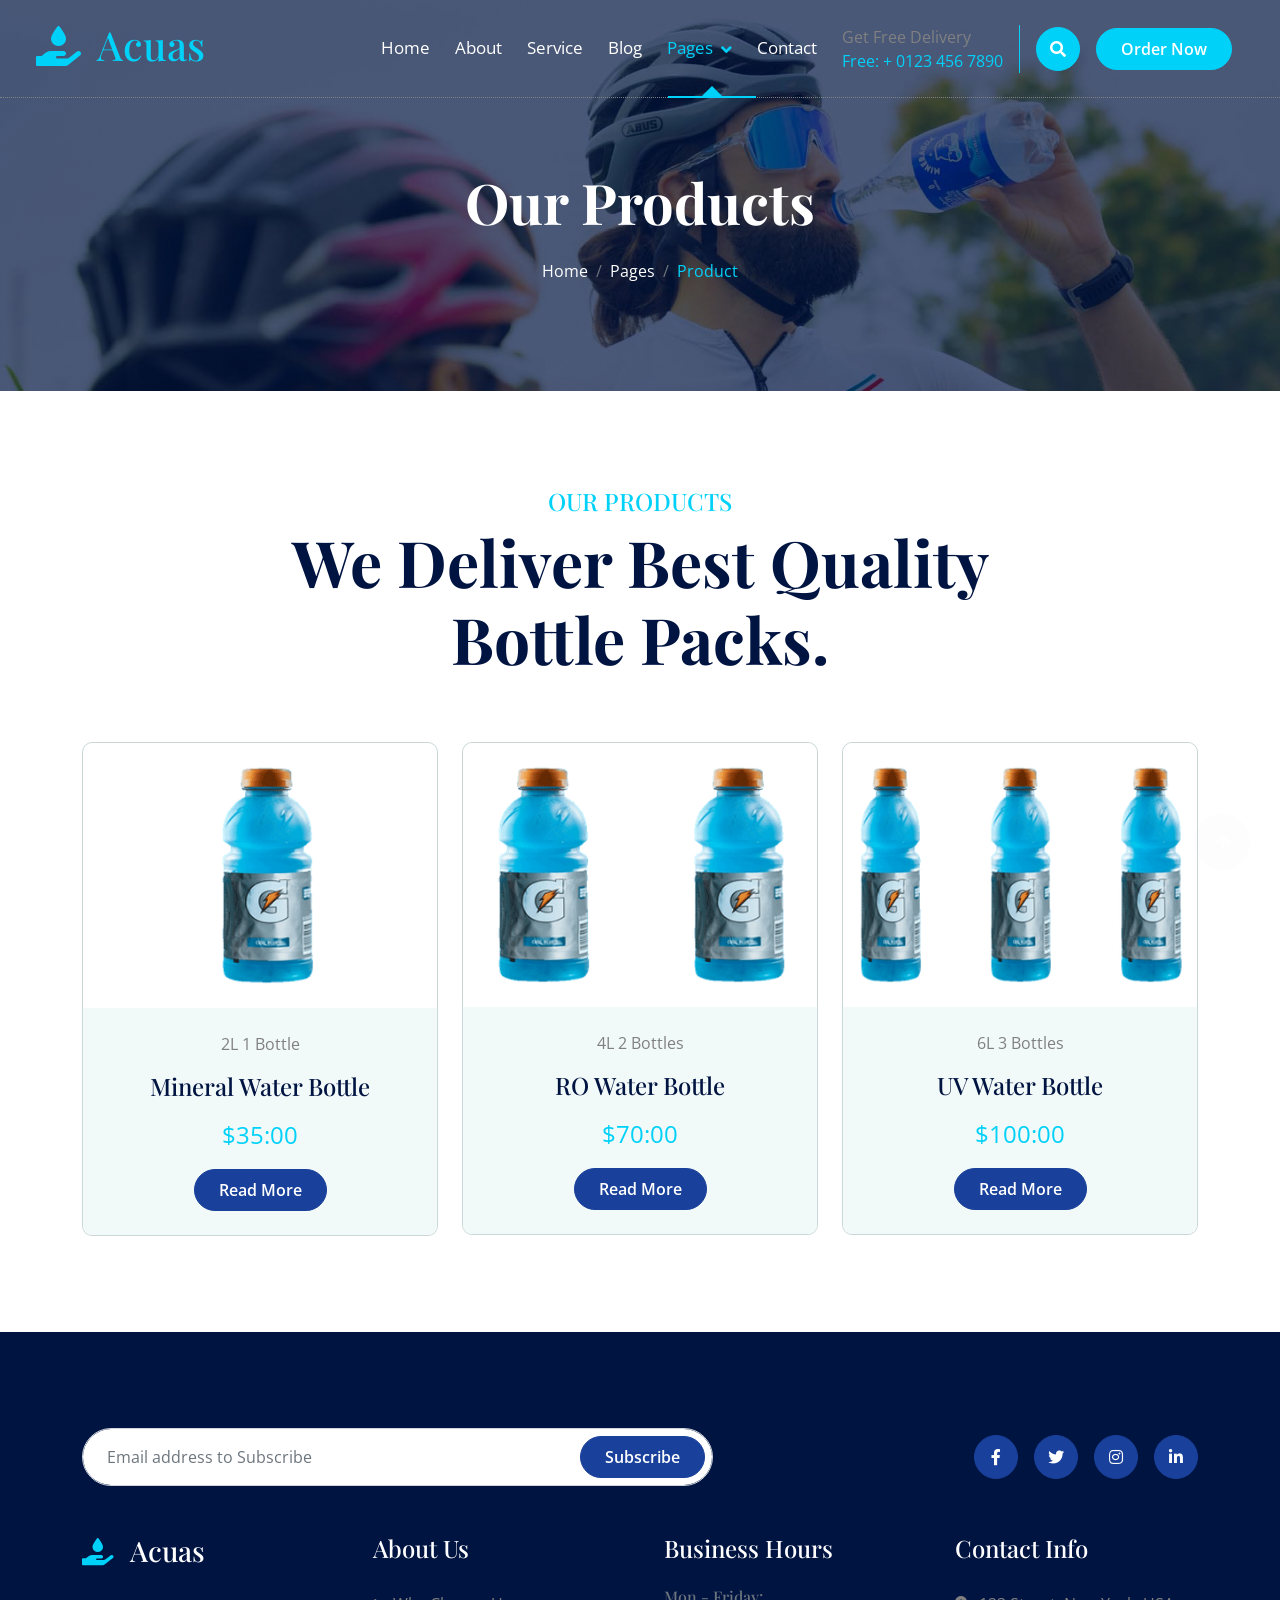
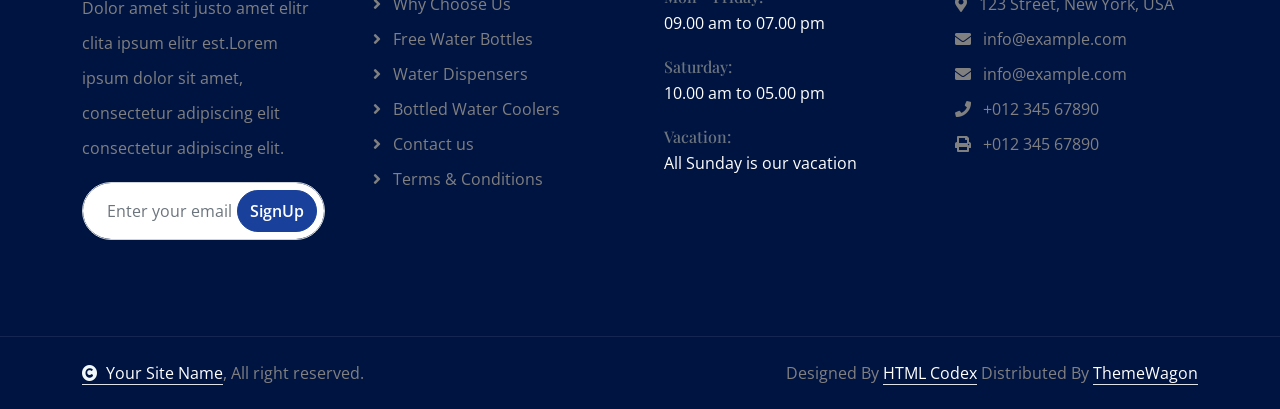
==== farmacopornográfica.html @ 5c735c36 "Cuarto Commit" ====
<!DOCTYPE html>
<html lang="en">

    <head>
        <meta charset="utf-8">
        <title>Acuas - Drinking Water Website Template</title>
        <meta content="width=device-width, initial-scale=1.0" name="viewport">
        <meta content="" name="keywords">
        <meta content="" name="description">

        <!-- Google Web Fonts -->
        <link rel="preconnect" href="https://fonts.googleapis.com">
        <link rel="preconnect" href="https://fonts.gstatic.com" crossorigin>
        <link href="https://fonts.googleapis.com/css2?family=Open+Sans:ital,wdth,wght@0,75..100,300..800;1,75..100,300..800&family=Playfair+Display:ital,wght@0,400..900;1,400..900&display=swap" rel="stylesheet"> 

        <!-- Icon Font Stylesheet -->
        <link rel="stylesheet" href="https://use.fontawesome.com/releases/v5.15.4/css/all.css"/>
        <link href="https://cdn.jsdelivr.net/npm/bootstrap-icons@1.4.1/font/bootstrap-icons.css" rel="stylesheet">

        <!-- Libraries Stylesheet -->
        <link href="lib/animate/animate.min.css" rel="stylesheet">
        <link href="lib/owlcarousel/assets/owl.carousel.min.css" rel="stylesheet">


        <!-- Customized Bootstrap Stylesheet -->
        <link href="css/bootstrap.min.css" rel="stylesheet">

        <!-- Template Stylesheet -->
        <link href="css/style.css" rel="stylesheet">
    </head>

    <body>

        <!-- Spinner Start -->
        <div id="spinner" class="show bg-white position-fixed translate-middle w-100 vh-100 top-50 start-50 d-flex align-items-center justify-content-center">
            <div class="spinner-border text-primary" style="width: 3rem; height: 3rem;" role="status">
                <span class="sr-only">Loading...</span>
            </div>
        </div>
        <!-- Spinner End -->

        <!-- Navbar & Hero Start -->
        <div class="container-fluid position-relative p-0">
            <nav class="navbar navbar-expand-lg navbar-light px-4 px-lg-5 py-3 py-lg-0">
                <a href="" class="navbar-brand p-0">
                    <h1 class="text-primary"><i class="fas fa-hand-holding-water me-3"></i>Acuas</h1>
                    <!-- <img src="img/logo.png" alt="Logo"> -->
                </a>
                <button class="navbar-toggler" type="button" data-bs-toggle="collapse" data-bs-target="#navbarCollapse">
                    <span class="fa fa-bars"></span>
                </button>
                <div class="collapse navbar-collapse" id="navbarCollapse">
                    <div class="navbar-nav ms-auto py-0">
                        <a href="index.html" class="nav-item nav-link">Home</a>
                        <a href="about.html" class="nav-item nav-link">About</a>
                        <a href="service.html" class="nav-item nav-link">Service</a>
                        <a href="blog.html" class="nav-item nav-link">Blog</a>
                        <div class="nav-item dropdown active">
                            <a href="#" class="nav-link dropdown-toggle active" data-bs-toggle="dropdown">Pages</a>
                            <div class="dropdown-menu m-0">
                                <a href="feature.html" class="dropdown-item">Our Feature</a>
                                <a href="product.html" class="dropdown-item active">Our Product</a>
                                <a href="team.html" class="dropdown-item">Our Team</a>
                                <a href="testimonial.html" class="dropdown-item">Testimonial</a>
                                <a href="404.html" class="dropdown-item">404 Page</a>
                            </div>
                        </div>
                        <a href="contact.html" class="nav-item nav-link">Contact</a>
                    </div>
                    <div class="d-none d-xl-flex me-3">
                        <div class="d-flex flex-column pe-3 border-end border-primary">
                            <span class="text-body">Get Free Delivery</span>
                            <a href="tel:+4733378901"><span class="text-primary">Free: + 0123 456 7890</span></a>
                        </div>
                    </div>
                    <button class="btn btn-primary btn-md-square d-flex flex-shrink-0 mb-3 mb-lg-0 rounded-circle me-3" data-bs-toggle="modal" data-bs-target="#searchModal"><i class="fas fa-search"></i></button>
                    <a href="" class="btn btn-primary rounded-pill d-inline-flex flex-shrink-0 py-2 px-4">Order Now</a>
                </div>
            </nav>

            <!-- Header Start -->
            <div class="container-fluid bg-breadcrumb">
                <div class="container text-center py-5" style="max-width: 900px;">
                    <h4 class="text-white display-4 mb-4 wow fadeInDown" data-wow-delay="0.1s">Our Products</h4>
                    <ol class="breadcrumb d-flex justify-content-center mb-0 wow fadeInDown" data-wow-delay="0.3s">
                        <li class="breadcrumb-item"><a href="index.html">Home</a></li>
                        <li class="breadcrumb-item"><a href="#">Pages</a></li>
                        <li class="breadcrumb-item active text-primary">Product</li>
                    </ol>    
                </div>
            </div>
            <!-- Header End -->
        </div>
        <!-- Navbar & Hero End -->

        <!-- Modal Search Start -->
        <div class="modal fade" id="searchModal" tabindex="-1" aria-labelledby="exampleModalLabel" aria-hidden="true">
            <div class="modal-dialog modal-fullscreen">
                <div class="modal-content rounded-0">
                    <div class="modal-header">
                        <h4 class="modal-title mb-0" id="exampleModalLabel">Search by keyword</h4>
                        <button type="button" class="btn-close" data-bs-dismiss="modal" aria-label="Close"></button>
                    </div>
                    <div class="modal-body d-flex align-items-center">
                        <div class="input-group w-75 mx-auto d-flex">
                            <input type="search" class="form-control p-3" placeholder="keywords" aria-describedby="search-icon-1">
                            <span id="search-icon-1" class="input-group-text btn border p-3"><i class="fa fa-search text-white"></i></span>
                        </div>
                    </div>
                </div>
            </div>
        </div>
        <!-- Modal Search End -->

        <!-- Products Start -->
        <div class="container-fluid product py-5">
            <div class="container py-5">
                <div class="text-center mx-auto pb-5 wow fadeInUp" data-wow-delay="0.2s" style="max-width: 800px;">
                    <h4 class="text-uppercase text-primary">Our Products</h4>
                    <h1 class="display-3 text-capitalize mb-3">We Deliver Best Quality Bottle Packs.</h1>
                </div>
                <div class="row g-4 justify-content-center">
                    <div class="col-lg-6 col-xl-4 wow fadeInUp" data-wow-delay="0.2s">
                        <div class="product-item">
                            <img src="img/product-3.png" class="img-fluid w-100 rounded-top"  alt="Image">
                            <div class="product-content bg-light text-center rounded-bottom p-4">
                                <p>2L 1 Bottle</p>
                                <a href="#" class="h4 d-inline-block mb-3">Mineral Water Bottle</a>
                                <p class="fs-4 text-primary mb-3">$35:00</p>
                                <a href="#" class="btn btn-secondary rounded-pill py-2 px-4">Read More</a>
                            </div>
                        </div>
                    </div>
                    <div class="col-lg-6 col-xl-4 wow fadeInUp" data-wow-delay="0.4s">
                        <div class="product-item">
                            <img src="img/product-2.png" class="img-fluid w-100 rounded-top"  alt="Image">
                            <div class="product-content bg-light text-center rounded-bottom p-4">
                                <p>4L 2 Bottles</p>
                                <a href="#" class="h4 d-inline-block mb-3">RO Water Bottle</a>
                                <p class="fs-4 text-primary mb-3">$70:00</p>
                                <a href="#" class="btn btn-secondary rounded-pill py-2 px-4">Read More</a>
                            </div>
                        </div>
                    </div>
                    <div class="col-lg-6 col-xl-4 wow fadeInUp" data-wow-delay="0.6s">
                        <div class="product-item">
                            <img src="img/product-1.png" class="img-fluid w-100 rounded-top"  alt="Image">
                            <div class="product-content bg-light text-center rounded-bottom p-4">
                                <p>6L 3 Bottles</p>
                                <a href="#" class="h4 d-inline-block mb-3">UV Water Bottle</a>
                                <p class="fs-4 text-primary mb-3">$100:00</p>
                                <a href="#" class="btn btn-secondary rounded-pill py-2 px-4">Read More</a>
                            </div>
                        </div>
                    </div>
                </div>
            </div>
        </div>
        <!-- Products End -->

        <!-- Footer Start -->
        <div class="container-fluid footer py-5 wow fadeIn" data-wow-delay="0.2s">
            <div class="container py-5">
                <div class="row g-5 mb-5 align-items-center">
                    <div class="col-lg-7">
                        <div class="position-relative mx-auto">
                            <input class="form-control rounded-pill w-100 py-3 ps-4 pe-5" type="text" placeholder="Email address to Subscribe">
                            <button type="button" class="btn btn-secondary rounded-pill position-absolute top-0 end-0 py-2 px-4 mt-2 me-2">Subscribe</button>
                        </div>
                    </div>
                    <div class="col-lg-5">
                        <div class="d-flex align-items-center justify-content-center justify-content-lg-end">
                            <a class="btn btn-secondary btn-md-square rounded-circle me-3" href=""><i class="fab fa-facebook-f"></i></a>
                            <a class="btn btn-secondary btn-md-square rounded-circle me-3" href=""><i class="fab fa-twitter"></i></a>
                            <a class="btn btn-secondary btn-md-square rounded-circle me-3" href=""><i class="fab fa-instagram"></i></a>
                            <a class="btn btn-secondary btn-md-square rounded-circle me-0" href=""><i class="fab fa-linkedin-in"></i></a>
                        </div>
                    </div>
                </div>
                <div class="row g-5">
                    <div class="col-md-6 col-lg-6 col-xl-3">
                        <div class="footer-item d-flex flex-column">
                            <div class="footer-item">
                                <h3 class="text-white mb-4"><i class="fas fa-hand-holding-water text-primary me-3"></i>Acuas</h3>
                                <p class="mb-3">Dolor amet sit justo amet elitr clita ipsum elitr est.Lorem ipsum dolor sit amet, consectetur adipiscing elit consectetur adipiscing elit.</p>
                            </div>
                            <div class="position-relative">
                                <input class="form-control rounded-pill w-100 py-3 ps-4 pe-5" type="text" placeholder="Enter your email">
                                <button type="button" class="btn btn-secondary rounded-pill position-absolute top-0 end-0 py-2 mt-2 me-2">SignUp</button>
                            </div>
                        </div>
                    </div>
                    <div class="col-md-6 col-lg-6 col-xl-3">
                        <div class="footer-item d-flex flex-column">
                            <h4 class="text-white mb-4">About Us</h4>
                            <a href="#"><i class="fas fa-angle-right me-2"></i> Why Choose Us</a>
                            <a href="#"><i class="fas fa-angle-right me-2"></i> Free Water Bottles</a>
                            <a href="#"><i class="fas fa-angle-right me-2"></i> Water Dispensers</a>
                            <a href="#"><i class="fas fa-angle-right me-2"></i> Bottled Water Coolers</a>
                            <a href="#"><i class="fas fa-angle-right me-2"></i> Contact us</a>
                            <a href="#"><i class="fas fa-angle-right me-2"></i> Terms & Conditions</a>
                        </div>
                    </div>
                    <div class="col-md-6 col-lg-6 col-xl-3">
                        <div class="footer-item d-flex flex-column">
                            <h4 class="text-white mb-4">Business Hours</h4>
                            <div class="mb-3">
                                <h6 class="text-muted mb-0">Mon - Friday:</h6>
                                <p class="text-white mb-0">09.00 am to 07.00 pm</p>
                            </div>
                            <div class="mb-3">
                                <h6 class="text-muted mb-0">Saturday:</h6>
                                <p class="text-white mb-0">10.00 am to 05.00 pm</p>
                            </div>
                            <div class="mb-3">
                                <h6 class="text-muted mb-0">Vacation:</h6>
                                <p class="text-white mb-0">All Sunday is our vacation</p>
                            </div>
                        </div>
                    </div>
                    <div class="col-md-6 col-lg-6 col-xl-3">
                        <div class="footer-item d-flex flex-column">
                            <h4 class="text-white mb-4">Contact Info</h4>
                            <a href="#"><i class="fa fa-map-marker-alt me-2"></i> 123 Street, New York, USA</a>
                            <a href="mailto:info@example.com"><i class="fas fa-envelope me-2"></i> info@example.com</a>
                            <a href="mailto:info@example.com"><i class="fas fa-envelope me-2"></i> info@example.com</a>
                            <a href="tel:+012 345 67890"><i class="fas fa-phone me-2"></i> +012 345 67890</a>
                            <a href="tel:+012 345 67890" class="mb-3"><i class="fas fa-print me-2"></i> +012 345 67890</a>
                        </div>
                    </div>
                </div>
            </div>
        </div>
        <!-- Footer End -->

        
        <!-- Copyright Start -->
        <div class="container-fluid copyright py-4">
            <div class="container">
                <div class="row g-4 align-items-center">
                    <div class="col-md-6 text-center text-md-start mb-md-0">
                        <span class="text-body"><a href="#" class="border-bottom text-white"><i class="fas fa-copyright text-light me-2"></i>Your Site Name</a>, All right reserved.</span>
                    </div>
                    <div class="col-md-6 text-center text-md-end text-body">
                        <!--/*** This template is free as long as you keep the below author’s credit link/attribution link/backlink. ***/-->
                        <!--/*** If you'd like to use the template without the below author’s credit link/attribution link/backlink, ***/-->
                        <!--/*** you can purchase the Credit Removal License from "https://htmlcodex.com/credit-removal". ***/-->
                        Designed By <a class="border-bottom text-white" href="https://htmlcodex.com">HTML Codex</a> Distributed By <a class="border-bottom text-white" href="https://themewagon.com">ThemeWagon</a>
                    </div>
                </div>
            </div>
        </div>
        <!-- Copyright End -->


        <!-- Back to Top -->
        <a href="#" class="btn btn-secondary btn-lg-square rounded-circle back-to-top"><i class="fa fa-arrow-up"></i></a>   

        
    <!-- JavaScript Libraries -->
    <script src="https://ajax.googleapis.com/ajax/libs/jquery/3.6.4/jquery.min.js"></script>
    <script src="https://cdn.jsdelivr.net/npm/bootstrap@5.0.0/dist/js/bootstrap.bundle.min.js"></script>
    <script src="lib/wow/wow.min.js"></script>
    <script src="lib/easing/easing.min.js"></script>
    <script src="lib/waypoints/waypoints.min.js"></script>
    <script src="lib/counterup/counterup.min.js"></script>
    <script src="lib/owlcarousel/owl.carousel.min.js"></script>
    

    <!-- Template Javascript -->
    <script src="js/main.js"></script>
    </body>

</html>
---- css/style.css ----
/*** Spinner Start ***/
/*** Spinner ***/
#spinner {
    opacity: 0;
    visibility: hidden;
    transition: opacity .5s ease-out, visibility 0s linear .5s;
    z-index: 99999;
}

#spinner.show {
    transition: opacity .5s ease-out, visibility 0s linear 0s;
    visibility: visible;
    opacity: 1;
}
/*** Spinner End ***/

.back-to-top {
    position: fixed;
    right: 30px;
    bottom: 30px;
    transition: 0.5s;
    z-index: 99;
}

/*** Button Start ***/
.btn {
    font-weight: 600;
    transition: .5s;
}

.btn-square {
    width: 32px;
    height: 32px;
}

.btn-sm-square {
    width: 34px;
    height: 34px;
}

.btn-md-square {
    width: 44px;
    height: 44px;
}

.btn-lg-square {
    width: 56px;
    height: 56px;
}

.btn-xl-square {
    width: 66px;
    height: 66px;
}

.btn-square,
.btn-sm-square,
.btn-md-square,
.btn-lg-square,
.btn-xl-square {
    padding: 0;
    display: flex;
    align-items: center;
    justify-content: center;
    font-weight: normal;
}

.btn.btn-primary {
    color: var(--bs-white);
}

.btn.btn-primary:hover {
    background: var(--bs-secondary);
    border: 1px solid var(--bs-secondary);
}

.btn.btn-secondary {
    color: var(--bs-white);
   
}

.btn.btn-secondary:hover {
    background: var(--bs-primary);
    border: 1px solid var(--bs-primary);
}
/*** Topbar Start ***/

/*** Navbar ***/
.navbar-light .navbar-nav .nav-link {
    position: relative;
    margin-right: 25px;
    padding: 35px 0;
    color: var(--bs-white);
    font-size: 17px;
    font-weight: 400;
    outline: none;
    transition: .5s;
}

.sticky-top.navbar-light .navbar-nav .nav-link {
    padding: 20px 0;
    color: var(--bs-dark);
}

.navbar-light .navbar-nav .nav-link:hover,
.navbar-light .navbar-nav .nav-link.active {
    color: var(--bs-primary);
}

.navbar-light .navbar-brand img {
    max-height: 60px;
    transition: .5s;
}

.sticky-top.navbar-light .navbar-brand img {
    max-height: 45px;
}

.navbar .dropdown-toggle::after {
    border: none;
    content: "\f107";
    font-family: "Font Awesome 5 Free";
    font-weight: 600;
    vertical-align: middle;
    margin-left: 8px;
}

.dropdown .dropdown-menu a:hover {
    background: var(--bs-primary);
    color: var(--bs-white);
}

.navbar .nav-item:hover .dropdown-menu {
    transform: rotateX(0deg);
    visibility: visible;
    background: var(--bs-light);
    transition: .5s;
    opacity: 1;
}

@media (max-width: 991.98px) {
    .sticky-top.navbar-light {
        position: relative;
        background: var(--bs-white);
    }

    .navbar.navbar-expand-lg .navbar-toggler {
        padding: 10px 20px;
        border: 1px solid var(--bs-primary);
        color: var(--bs-primary);
    }

    .navbar-light .navbar-collapse {
        margin-top: 15px;
        border-top: 1px solid rgba(0, 0, 0, .08);
    }

    .navbar-light .navbar-nav .nav-link,
    .sticky-top.navbar-light .navbar-nav .nav-link {
        padding: 10px 0;
        margin-left: 0;
        color: var(--bs-dark);
    }

    .navbar-light .navbar-brand img {
        max-height: 45px;
    }
}

.navbar-brand {
    margin-left: -12px !important;
}

@media (min-width: 992px) {
    .navbar .nav-item .dropdown-menu {
        display: block;
        visibility: hidden;
        top: 100%;
        transform: rotateX(-75deg);
        transform-origin: 0% 0%;
        border: 0;
        border-radius: 10px;
        transition: .5s;
        opacity: 0;
    }

    .navbar-light {
        position: absolute;
        width: 100%;
        top: 0;
        left: 0;
        border-top: 0;
        border-right: 0;
        border-bottom: 1px solid;
        border-left: 0;
        border-style: dotted;
        z-index: 999;
    }
    
    .sticky-top.navbar-light {
        position: fixed;
        background: var(--bs-light);
        border: none;
    }

    .navbar-light .navbar-nav .nav-item::before {
        position: absolute;
        content: "";
        width: 0;
        height: 2px;
        bottom: -1px;
        left: 50%;
        background: var(--bs-primary);
        transition: .5s;
    }

    .sticky-top.navbar-light .navbar-nav .nav-item::before {
        bottom: 0;
    }

    .navbar-light .navbar-nav .nav-item::after {
        content: "";
        position: absolute;
        bottom: 1px;
        left: 50%;
        transform: translateX(-50%);
        border: 10px solid;
        border-color: transparent transparent var(--bs-primary) transparent;
        opacity: 0;
        transition: 0.5s;
    }

    .navbar-light .navbar-nav .nav-item:hover::after,
    .navbar-light .navbar-nav .nav-item.active::after {
        bottom: 1px;
        opacity: 1;
    }

    .navbar-light .navbar-nav .nav-item:hover::before,
    .navbar-light .navbar-nav .nav-item.active::before {
        width: calc(100% - 2px);
        left: 1px;
    }

    .navbar-light .navbar-nav .nav-link.nav-contact::before {
        display: none;
    }
}
/*** Carousel Hero Header Start ***/
.carousel-header {
    position: relative;
    overflow: hidden;
}

.carousel-indicators {
    display: none;
}

.carousel .carousel-control-prev,
.carousel .carousel-control-next {
    width: 0;
}

.carousel .carousel-control-prev .carousel-control-prev-icon,
.carousel .carousel-control-next .carousel-control-next-icon {
    position: absolute;
    top: 50%;
    transform: translateY(-50%);
    padding: 25px 25px;
    display: flex;
    align-items: center;
    justify-content: center;
    background: var(--bs-primary);
    transition: 0.5s;
}

.carousel .carousel-control-prev .carousel-control-prev-icon {
    left: 0;
    border-left: 0;
    border-top-left-radius: 0;
    border-top-right-radius: 50px;
    border-bottom-left-radius: 0;
    border-bottom-right-radius: 50px;

}

.carousel .carousel-control-next .carousel-control-next-icon {
    right: 0;
    border-right: 0;
    border-top-left-radius: 50px;
    border-top-right-radius: 0;
    border-bottom-left-radius: 50px;
    border-bottom-right-radius: 0;
}

.carousel .carousel-control-prev .carousel-control-prev-icon:hover,
.carousel .carousel-control-next .carousel-control-next-icon:hover {
    background: var(--bs-secondary);
}

.carousel .carousel-inner .carousel-item {
    position: relative;
}

.carousel .carousel-inner .carousel-item .carousel-caption-1  {
    position: absolute;
    width: 100%;
    height: 100%;
    top: 0;
    left: 0;
    padding-top: 100px;
    display: flex;
    align-items: center;
    justify-content: end;
    background: linear-gradient(rgba(0, 0, 0, .5), rgba(0, 0, 0, 0.5));
    background-size: cover;
}

.carousel-caption-1-content {
    text-align: end;
    padding-right: 100px;
}

.carousel-caption-1-content .carousel-caption-1-content-btn {
    display: flex;
    justify-content: end;
}

.carousel .carousel-inner .carousel-item .carousel-caption-2  {
    position: absolute;
    width: 100%;
    height: 100%;
    top: 0;
    left: 0;
    padding-top: 100px;
    display: flex;
    align-items: center;
    text-align: center;
    background: linear-gradient(rgba(0, 0, 0, .5), rgba(0, 0, 0, 0.5));
    background-size: cover;
}

.carousel-caption-2-content {
    text-align: start;
    padding-left: 100px;
}

.carousel-caption-2-content .carousel-caption-2-content-btn {
    display: flex;
    justify-content: start;
}


@media (max-width: 992px) {
    .carousel .carousel-inner .carousel-item {
        height: 700px;
        margin-top: -100px;
    }

    .carousel .carousel-inner .carousel-item img {
        height: 700px;
        object-fit: cover;
    }


    .carousel .carousel-inner .carousel-item .carousel-caption-1 {
        max-width: 100% !important;
        justify-content: center;
    }

    .carousel-caption-1-content {
        padding: 0 20px !important;
        text-align: center !important;
    }

    .carousel-caption-1-content .carousel-caption-1-content-btn {
        justify-content: center;
    }


    .carousel .carousel-inner .carousel-item .carousel-caption-2 {
        max-width: 100% !important;
        justify-content: center;
    }

    .carousel-caption-2-content {
        padding: 0 20px !important;
        text-align: center !important;
    }

    .carousel-caption-2-content .carousel-caption-2-content-btn {
        justify-content: center;
    }



    .carousel .carousel-control-prev .carousel-control-prev-icon,
    .carousel .carousel-control-next .carousel-control-next-icon {
        display: none;
    }
}

.modal .modal-header {
    height: 100px;
}

#searchModal .modal-content {
    background: rgba(255, 255, 255, .6);
}
/*** Carousel Hero Header End ***/

/*** Single Page Hero Header Start ***/
.bg-breadcrumb {
    position: relative;
    overflow: hidden;
    background: linear-gradient(rgba(0, 20, 66, 0.7), rgba(0, 20, 66, 0.7)), url(../img/breadcrumb.jpg);
    background-position: center top;
    background-repeat: no-repeat;
    background-size: cover;
    padding: 120px 0 60px 0;
    transition: 0.5s;
}

.bg-breadcrumb .breadcrumb {
    position: relative;
}

.bg-breadcrumb .breadcrumb .breadcrumb-item a {
    color: var(--bs-white);
}

@media (max-width: 992px) {
    .bg-breadcrumb {
        padding: 60px 0 60px 0;
    }
}
/*** Single Page Hero Header End ***/

/*** testimonial Start ***/
.testimonial .owl-nav .owl-prev {
    position: absolute;
    top: -58px;
    left: 0;
    background: var(--bs-primary);
    color: var(--bs-white);
    padding: 5px 30px;
    border-radius: 30px;
    transition: 0.5s;
}

.testimonial .owl-nav .owl-prev:hover {
    background: var(--bs-secondary);
    color: var(--bs-white);
}

.testimonial .owl-nav .owl-next {
    position: absolute;
    top: -58px;
    right: 0;
    background: var(--bs-primary);
    color: var(--bs-white);
    padding: 5px 30px;
    border-radius: 30px;
    transition: 0.5s;
}

.testimonial .owl-nav .owl-next:hover {
    background: var(--bs-secondary);
    color: var(--bs-white);
}

.testimonial-carousel .owl-dots {
    display: flex;
    justify-content: center;
    margin-left: 20px;
    margin-top: 20px;
}

.testimonial-carousel .owl-dots .owl-dot {
    width: 20px;
    height: 20px;
    border-radius: 20px;
    margin-right: 15px;
    border: 1px solid var(--bs-secondary);
    background: var(--bs-primary);
    transition: 0.5s;
}

.testimonial-carousel .owl-dots .owl-dot.active {
    width: 20px;
    height: 20px;
    border-radius: 20px;
    border: 1px solid var(--bs-primary);
    background: var(--bs-secondary) !important;
    transition: 0.5s;
}

.testimonial-carousel .owl-dots .owl-dot span {
    position: relative;
    margin-top: 50%;
    margin-left: 50%;
    transform: translate(-50%, -50%);
    display: flex;
    align-items: center;
    justify-content: center;
    text-align: center;
}

.testimonial-carousel .owl-dots .owl-dot span::after {
    content: "";
    width: 8px;
    height: 8px;
    border-radius: 8px;
    position: absolute;
    top: 50%;
    left: 0;
    transform: translateY(-50%);
    display: flex;
    align-items: center;
    justify-content: center;
    text-align: center;
    background: var(--bs-white);
}

@media (max-width: 992px) {
    .owl-carousel.testimonial-carousel {
        padding-top: 30px;
    }

    .testimonial .owl-nav .owl-prev,
    .testimonial .owl-nav .owl-next {
        top: -30px;
    }
}
/*** testimonial End ***/

/*** Features Start ***/
.feature .feature-item {
    display: flex;
    flex-direction: column;
    align-items: center;
    text-align: center;
    background: var(--bs-white);
    border-radius: 10px;
    transition: 0.5s;
}

.feature .feature-item:hover {
    box-shadow: 0 0 45px rgba(0, 0, 0, .08);
}

.feature .feature-item .feature-icon {
    width: 100px;
    height: 100px;
    border-radius: 50px;
    display: flex;
    align-items: center;
    justify-content: center;
    background: var(--bs-primary);
}

.feature .feature-item .feature-icon i {
    transition: 0.5s;
}

.feature .feature-item:hover .feature-icon i {
    transform: rotate(360deg);
}

.feature .feature-item a.btn {
    transition: 0.5s;
}

.feature .feature-item:hover a.btn:hover {
    color: var(--bs-primary) !important;
}
/*** Features End ***/

/*** About Start ***/
.about .about-img {
    position: relative;
    padding-bottom: 30px;
    margin-top: 30px; 
    margin-left: 30px;
}

.about .about-img::before {
    content: "";
    position: absolute;
    width: 100%;
    height: 10px;
    top: -30px;
    right: 0;
    border-radius: 10px;
    background: var(--bs-secondary);

}

.about .about-img::after {
    content: "";
    position: absolute;
    width: 10px;
    height: 100%;
    left: -30px;
    bottom: 30px;
    border-radius: 10px;
    background: var(--bs-secondary);
}

.about .about-img .about-exp {
    position: absolute;
    top: 0;
    left: 0;
    padding: 25px;
    font-size: 30px;
    font-weight: bold;
    background: var(--bs-secondary);
    color: var(--bs-white);
    border: 1px solid var(--bs-secondary);
    margin-top: -30px;
    margin-left: -30px;
    border-radius: 10px;
}
/*** About End ***/

/*** Service Start ***/
.service-item {
    position: relative;
    box-shadow: 0 0 45px rgba(0, 0, 0, .08);
}

.service-item::after {
    content: "";
    position: absolute;
    width: 0;
    height: 0;
    left: 0;
    bottom: 0;
    border-radius: 10px;
    background: var(--bs-primary);
    transition: 0.5s;
    z-index: 1;
}

.service-item:hover::after {
    width: 100%;
    height: 100%;
}

.service-item:hover .service-content,
.service-item:hover .service-btn {
    position: relative;
    z-index: 2;
}

.service-item .service-content a,
.service-item .service-content p {
    transition: 0.5s;
}

.service-item:hover .service-content a:hover {
    color: var(--bs-secondary);
}

.service-item:hover .service-content p {
    color: var(--bs-white);
} 

.service-item .service-btn {
    width: 80px;
    height: 80px;
    border-radius: 50px;
    display: flex;
    align-items: center;
    justify-content: center;
    background: var(--bs-primary);
    transition: 0.5s;
}

.service-item .service-btn i {
    transition: 0.5s;
}

.service-item:hover .service-btn {
    background: var(--bs-white);
}

.service-item:hover .service-btn i {
    transform: rotate(360deg);
    color: var(--bs-primary) !important;
}
/*** Service End ***/


/*** Counter Start ***/
.counter {
    position: relative;
    overflow: hidden;
    background: linear-gradient(rgba(25, 64, 154, 0.9), rgba(25, 64, 154, 1)), url(../img/fact-bg.jpg);
    background-position: center top;
    background-repeat: no-repeat;
    background-size: cover;
}

.counter .counter-item {
    display: flex;
    flex-direction: column;
    justify-content: center;
    text-align: center;
}

.counter .counter-item .counter-item-icon {
    width: 100px;
    height: 100px;
    border-radius: 50px;
    background: var(--bs-primary);
    display: inline-flex;
    align-items: center;
    justify-content: center;
}
/*** Counter End ***/


/*** Products Start ***/
.product .product-item {
    border: 1px solid rgba(196, 211, 211, 0.9);
    border-radius: 10px;
}

/*** Products End ***/

/*** Blog Start ***/
.blog .blog-item {
    border-radius: 10px;
    background: var(--bs-light);
    transition: 0.5s;
}

.blog .blog-item:hover {
    box-shadow: 0 0 45px rgba(0, 0, 0, 0.2);
}

.blog .blog-item .blog-img {
    position: relative;
    overflow: hidden;
    border-top-left-radius: 10px;
    border-top-right-radius: 10px;
}

.blog .blog-item .blog-img::after {
    content: "";
    position: absolute;
    width: 100%;
    height: 100%;
    top: 0;
    left: 0;
    border-top-left-radius: 10px;
    border-top-right-radius: 10px;
    transition: 0.5s;
    z-index: 1;
}

.blog .blog-item .blog-img img {
    transition: 0.5s;
}

.blog .blog-item:hover .blog-img img {
    transform: scale(1.2);
}

.blog .blog-item:hover .blog-img::after {
    background: rgba(0, 209, 249, 0.2);
}

.blog .blog-item .blog-date {
    position: absolute;
    top: 25px;
    left: 25px;
    border-radius: 10px;
    background: var(--bs-primary);
    color: var(--bs-white);
    z-index: 2;
}

.blog .blog-item .blog-content a {
    transition: 0.5s;
}

.blog .blog-item:hover .blog-content a:hover {
    color: var(--bs-primary) !important;
}
/*** Blog End ***/

/*** Team Start ***/
.team .team-item {
    position: relative;
    overflow: hidden;
    background: var(--bs-white);
    border: 1px solid var(--bs-secondary);
    border-radius: 10px;
}

.team .team-item .team-inner {
    transition: 0.5s;
}
.team .team-item:hover .team-inner {
    box-shadow: 0 0 45px rgba(0, 0, 0, 0.2);
}

.team .team-item .team-inner .team-img {
    position: relative;
    z-index: 2;
}

.team .team-item .team-inner .team-img::after {
    content: "";
    width: 100%;
    height: 0;
    position: absolute;
    top: 0;
    left: 0;
    border-top-left-radius: 10px;
    border-top-right-radius: 10px;
    background: rgba(0, 209, 249, 0.2);
    transition: 0.5s;
    z-index: 3;
}

.team .team-item:hover .team-inner .team-img::after {
    height: 100%;
}

.team .team-item .team-inner .team-img .team-share {
    position: absolute;
    left: 10px;
    bottom: 10px;
    transition: 0.5s;
    z-index: 2;
}

.team .team-item:hover .team-inner .team-img .team-share {
    opacity: 0;
}

.team .team-item .team-inner .team-img .team-icon {
    position: absolute;
    bottom: 0;
    left: -100%;
    border-bottom-left-radius: 0 !important; 
    border-top-left-radius: 0 !important;
    display: inline-flex;
    background: var(--bs-primary);
    transition: 0.5s;
    z-index: 4;
}

.team .team-item:hover .team-inner .team-img .team-icon { 
    left: -25px; 
}
/*** Team End ***/

/*** Footer Start ***/
.footer {
    background: var(--bs-dark);
}

.footer .footer-item a {
    line-height: 35px;
    color: var(--bs-body);
    transition: 0.5s;
}

.footer .footer-item p {
    line-height: 35px;
}

.footer .footer-item a:hover {
    letter-spacing: 1px;
    color: var(--bs-primary);
}

.footer .footer-item .footer-btn a,
.footer .footer-item .footer-btn a i {
    transition: 0.5s;
}

.footer .footer-item .footer-btn a:hover {
    background: var(--bs-white);
}

.footer .footer-item .footer-btn a:hover i {
    color: var(--bs-primary) !important;
}
/*** Footer End ***/

/*** copyright Start ***/
.copyright {
    border-top: 1px solid rgba(255, 255, 255, 0.08);
    background: var(--bs-dark);
}
/*** copyright end ***/
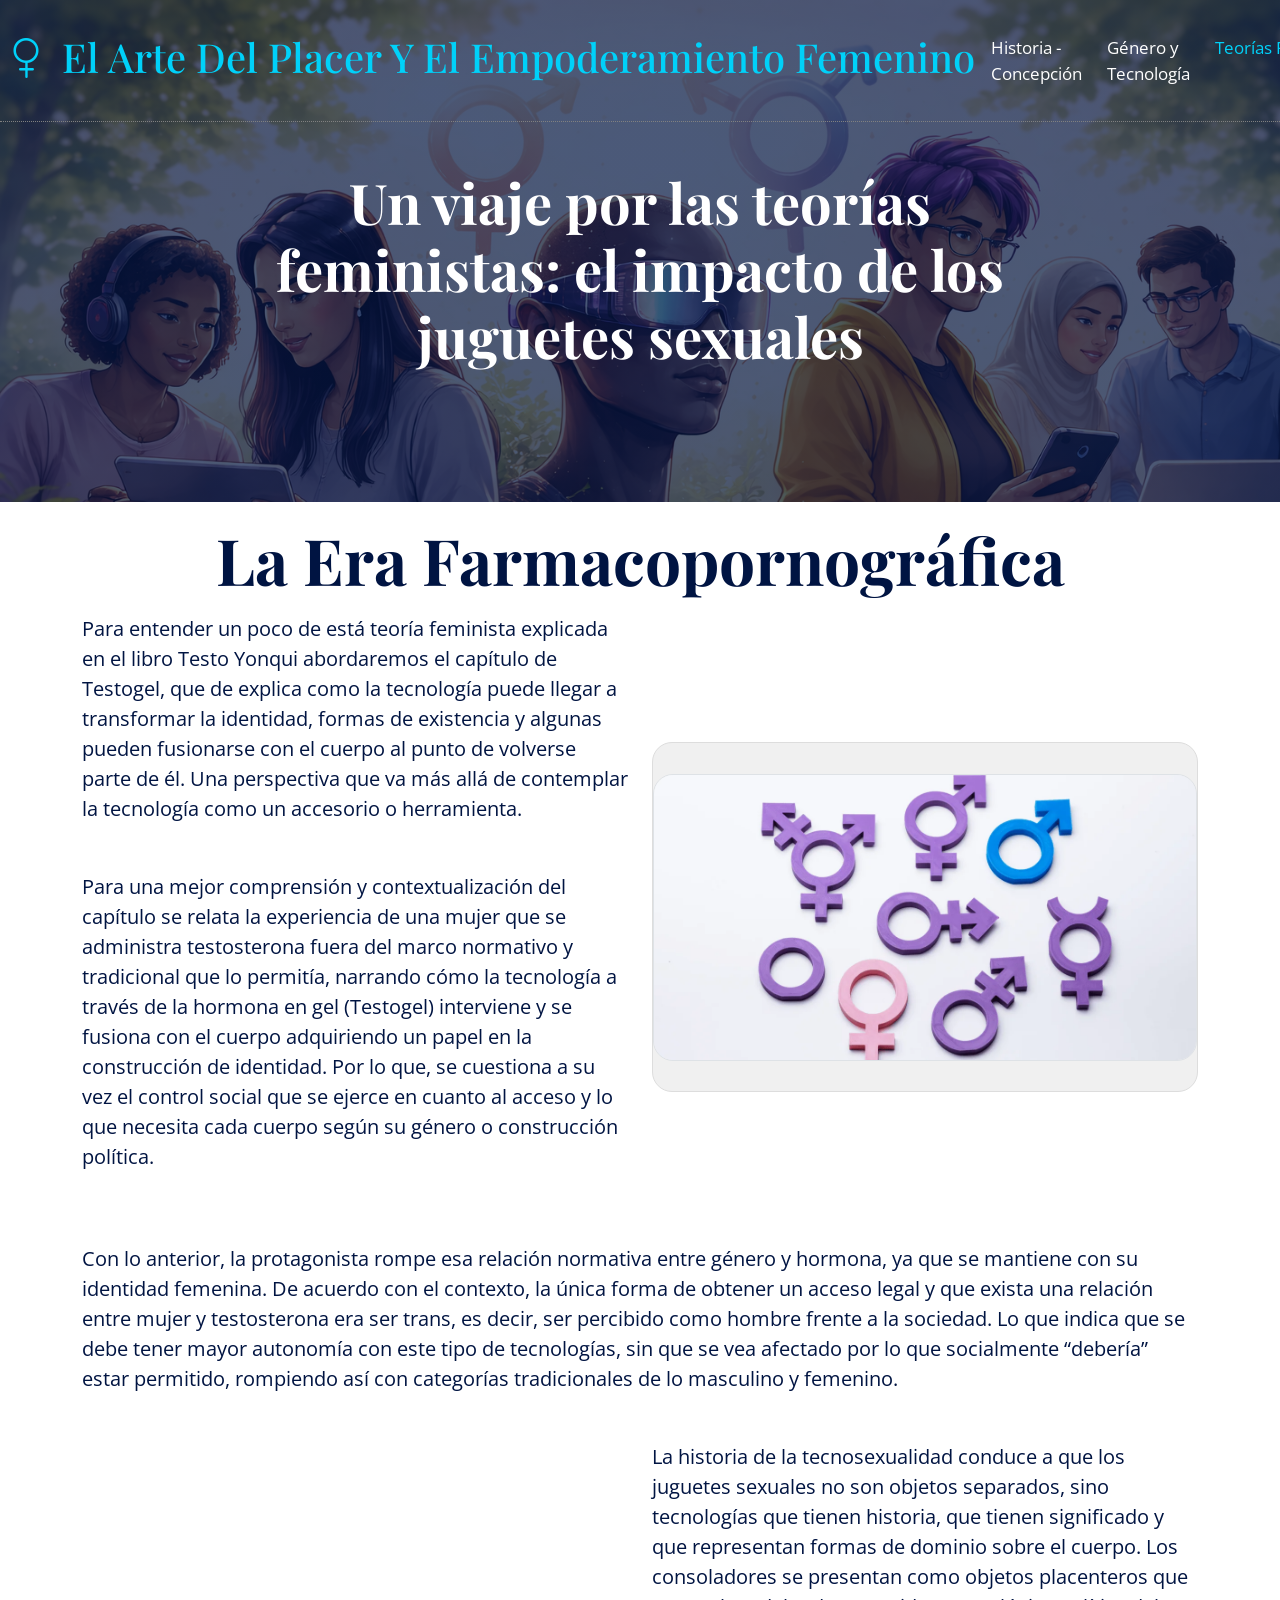
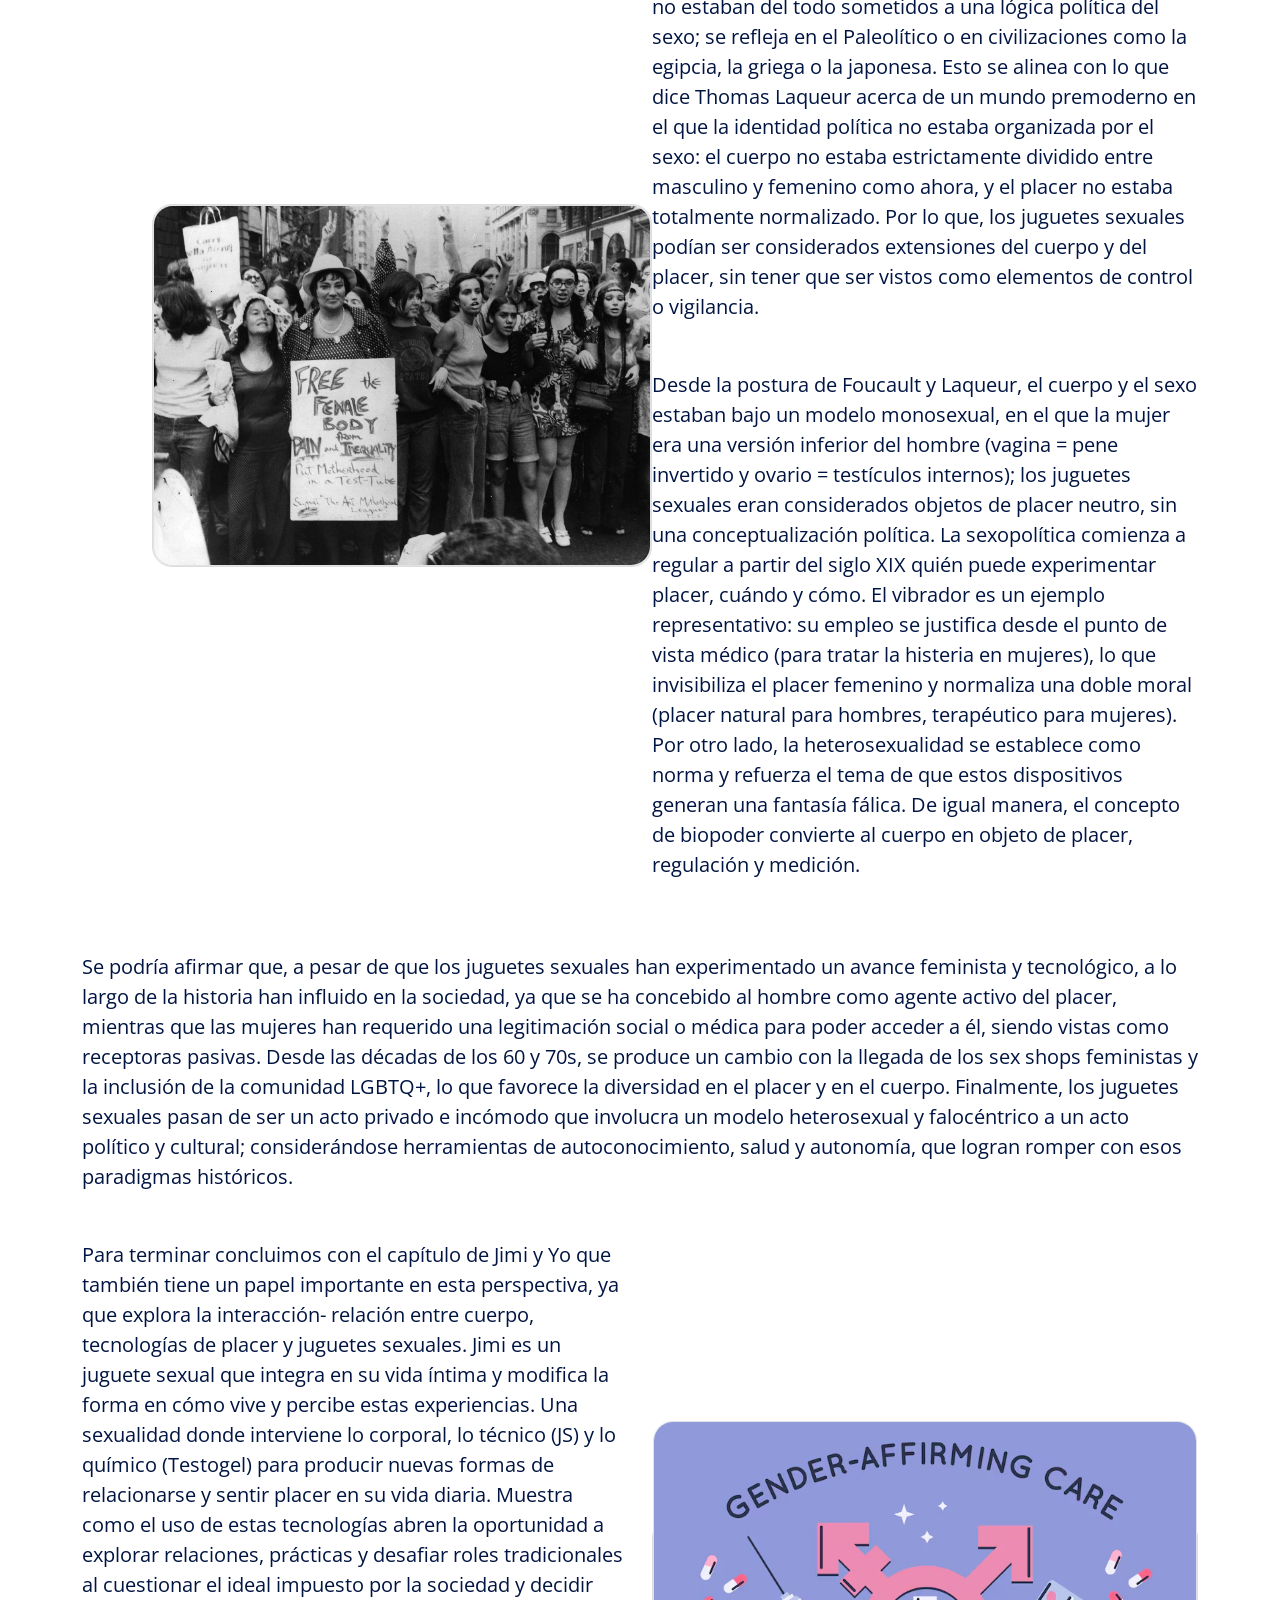
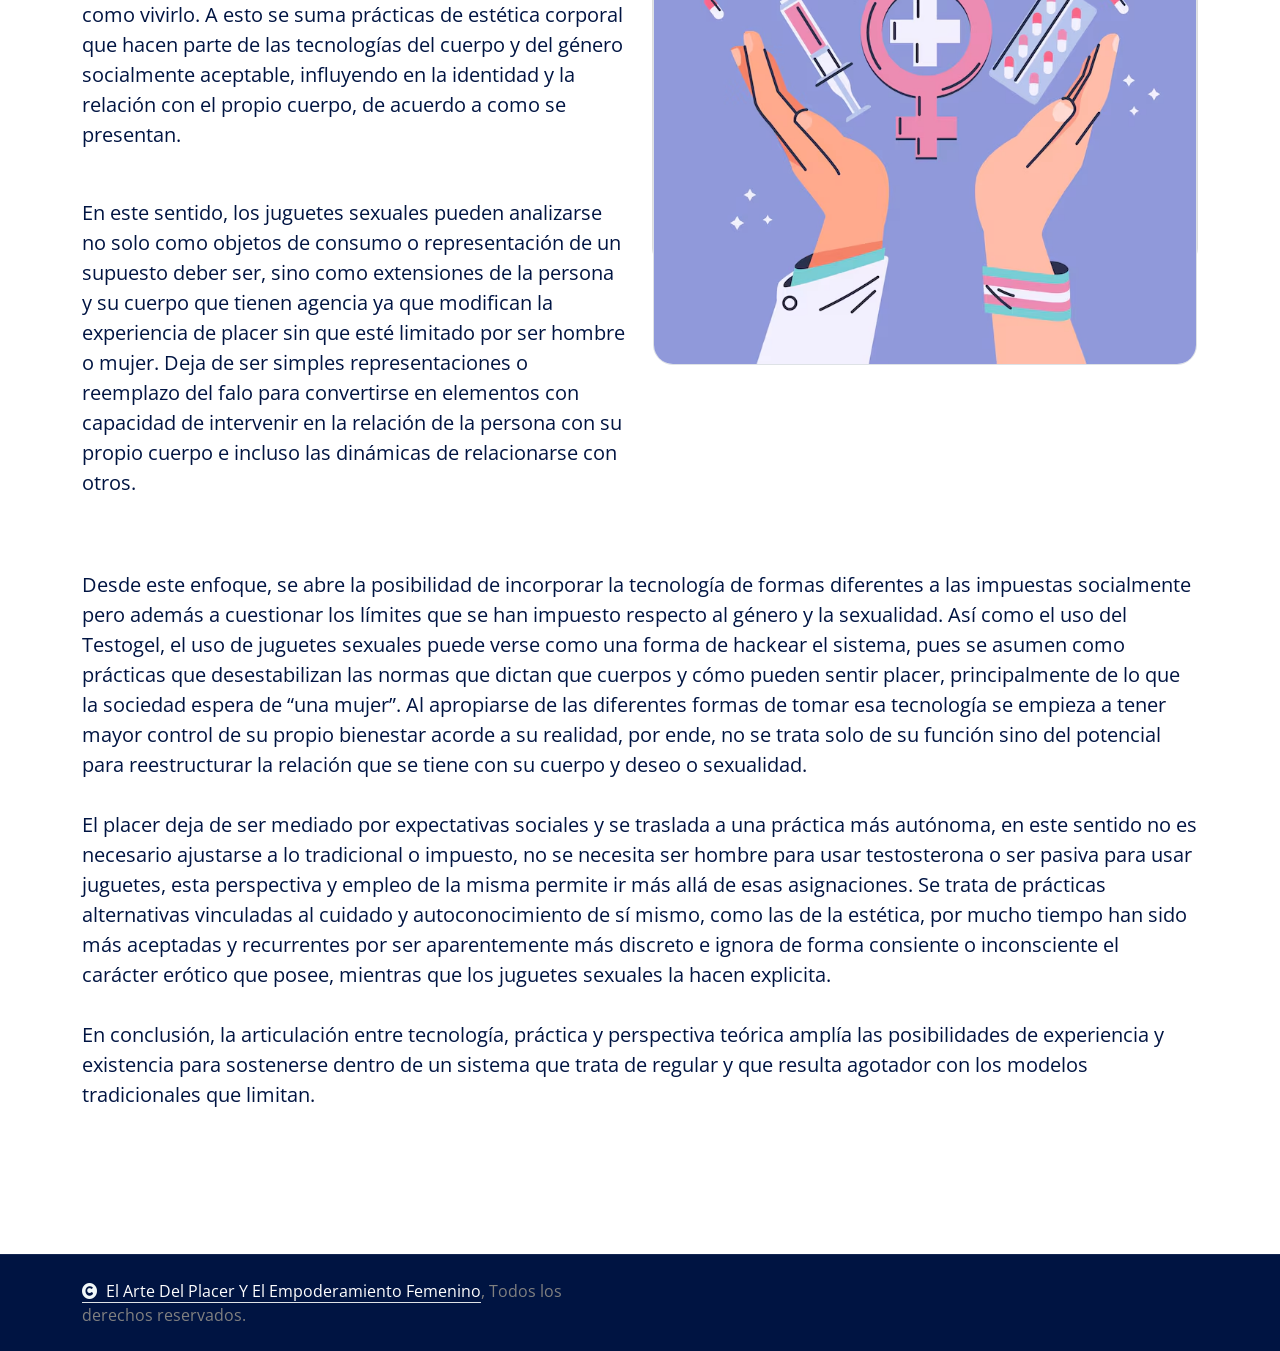
==== commit e46b2323: "Octavo Commit" ====
--- a/farmacopornográfica.html
+++ b/farmacopornográfica.html
@@ -1,9 +1,9 @@
 <!DOCTYPE html>
-<html lang="en">
+<html lang="es">
 
     <head>
         <meta charset="utf-8">
-        <title>Acuas - Drinking Water Website Template</title>
+        <title>El Arte Del Placer Y El Empoderamiento Femenino</title>
         <meta content="width=device-width, initial-scale=1.0" name="viewport">
         <meta content="" name="keywords">
         <meta content="" name="description">
@@ -34,7 +34,7 @@
         <!-- Spinner Start -->
         <div id="spinner" class="show bg-white position-fixed translate-middle w-100 vh-100 top-50 start-50 d-flex align-items-center justify-content-center">
             <div class="spinner-border text-primary" style="width: 3rem; height: 3rem;" role="status">
-                <span class="sr-only">Loading...</span>
+                <span class="sr-only">Cargando...</span>
             </div>
         </div>
         <!-- Spinner End -->
@@ -43,209 +43,113 @@
         <div class="container-fluid position-relative p-0">
             <nav class="navbar navbar-expand-lg navbar-light px-4 px-lg-5 py-3 py-lg-0">
                 <a href="" class="navbar-brand p-0">
-                    <h1 class="text-primary"><i class="fas fa-hand-holding-water me-3"></i>Acuas</h1>
-                    <!-- <img src="img/logo.png" alt="Logo"> -->
+                    <h1 style="margin-left: -30px;" class="text-primary"><i class="fas bi-gender-female me-3"></i>El Arte Del Placer Y El Empoderamiento Femenino</h1>
                 </a>
                 <button class="navbar-toggler" type="button" data-bs-toggle="collapse" data-bs-target="#navbarCollapse">
                     <span class="fa fa-bars"></span>
                 </button>
                 <div class="collapse navbar-collapse" id="navbarCollapse">
                     <div class="navbar-nav ms-auto py-0">
-                        <a href="index.html" class="nav-item nav-link">Home</a>
-                        <a href="about.html" class="nav-item nav-link">About</a>
-                        <a href="service.html" class="nav-item nav-link">Service</a>
-                        <a href="blog.html" class="nav-item nav-link">Blog</a>
-                        <div class="nav-item dropdown active">
-                            <a href="#" class="nav-link dropdown-toggle active" data-bs-toggle="dropdown">Pages</a>
+                        <a href="index.html" class="nav-item nav-link">Historia - Concepción</a>
+                        <a href="GeneroyTec.html" class="nav-item nav-link">Género y Tecnología</a>
+                        <div class="nav-item dropdown">
+                            <a href="#" class="nav-link dropdown-toggle active" data-bs-toggle="dropdown">Teorías Feministas</a>
                             <div class="dropdown-menu m-0">
-                                <a href="feature.html" class="dropdown-item">Our Feature</a>
-                                <a href="product.html" class="dropdown-item active">Our Product</a>
-                                <a href="team.html" class="dropdown-item">Our Team</a>
-                                <a href="testimonial.html" class="dropdown-item">Testimonial</a>
-                                <a href="404.html" class="dropdown-item">404 Page</a>
+                                <a href="ReporducAsist.html" class="dropdown-item">Tecnologías de la reproducción asistida</a>
+                                <a href="farmacopornográfica.html" class="dropdown-item  active">La era farmacopornográfica</a>
+                                <a href="Xenofeminismo.html" class="dropdown-item">Xenofeminismo</a>
                             </div>
                         </div>
-                        <a href="contact.html" class="nav-item nav-link">Contact</a>
+                        <a href="Referencias.html" class="nav-item nav-link">Referencias</a>
                     </div>
-                    <div class="d-none d-xl-flex me-3">
-                        <div class="d-flex flex-column pe-3 border-end border-primary">
-                            <span class="text-body">Get Free Delivery</span>
-                            <a href="tel:+4733378901"><span class="text-primary">Free: + 0123 456 7890</span></a>
-                        </div>
-                    </div>
-                    <button class="btn btn-primary btn-md-square d-flex flex-shrink-0 mb-3 mb-lg-0 rounded-circle me-3" data-bs-toggle="modal" data-bs-target="#searchModal"><i class="fas fa-search"></i></button>
-                    <a href="" class="btn btn-primary rounded-pill d-inline-flex flex-shrink-0 py-2 px-4">Order Now</a>
                 </div>
             </nav>
 
             <!-- Header Start -->
             <div class="container-fluid bg-breadcrumb">
                 <div class="container text-center py-5" style="max-width: 900px;">
-                    <h4 class="text-white display-4 mb-4 wow fadeInDown" data-wow-delay="0.1s">Our Products</h4>
-                    <ol class="breadcrumb d-flex justify-content-center mb-0 wow fadeInDown" data-wow-delay="0.3s">
-                        <li class="breadcrumb-item"><a href="index.html">Home</a></li>
-                        <li class="breadcrumb-item"><a href="#">Pages</a></li>
-                        <li class="breadcrumb-item active text-primary">Product</li>
-                    </ol>    
+                    <h4 class="text-white display-4 mb-4 wow fadeInDown" data-wow-delay="0.1s">Un viaje por las teorías feministas: el impacto de los juguetes sexuales</h4>   
                 </div>
             </div>
             <!-- Header End -->
         </div>
         <!-- Navbar & Hero End -->
 
-        <!-- Modal Search Start -->
-        <div class="modal fade" id="searchModal" tabindex="-1" aria-labelledby="exampleModalLabel" aria-hidden="true">
-            <div class="modal-dialog modal-fullscreen">
-                <div class="modal-content rounded-0">
-                    <div class="modal-header">
-                        <h4 class="modal-title mb-0" id="exampleModalLabel">Search by keyword</h4>
-                        <button type="button" class="btn-close" data-bs-dismiss="modal" aria-label="Close"></button>
+        <div class="container pb-5">
+            <div class="mx-auto pb-5 wow fadeInUp" data-wow-delay="0.2s" style="max-width: 8000px; padding-top: 20px;">
+                    <h1 class="display-3 text-center text-capitalize mb-3">La Era Farmacopornográfica</h1>
+                    <div class="row align-items-center g-4">
+                        <div class="col-lg-6">
+                            <p class="mb-5 fs-5 text-dark fadeInUp animated text-left" data-wow-delay="0.2s" style="animation-delay: 0.2s;">
+                                Para entender un poco de está teoría feminista explicada en el libro Testo Yonqui abordaremos el capítulo de Testogel, que de explica como la tecnología puede llegar a transformar la identidad, formas de existencia y algunas pueden fusionarse con el cuerpo al punto de volverse parte de él. Una perspectiva que va más allá de contemplar la tecnología como un accesorio o herramienta.
+                            </p>
+                            <p class="mb-5 fs-5 text-dark fadeInUp animated text-left" data-wow-delay="0.2s" style="animation-delay: 0.2s;">
+                                Para una mejor comprensión y contextualización del capítulo se relata la experiencia de una mujer que se administra testosterona fuera del marco normativo y tradicional que lo permitía, narrando cómo la tecnología a través de la hormona en gel (Testogel) interviene y se fusiona con el cuerpo adquiriendo un papel en la construcción de identidad. Por lo que, se cuestiona a su vez el control social que se ejerce en cuanto al acceso y lo que necesita cada cuerpo según su género o construcción política.
+                            </p>
+                        </div>
+                        <div class="col-lg-6">
+                            <div style="width: 100%; height: 350px; background-color: #f0f0f0; border-radius: 20px; display: flex; align-items: center; justify-content: center; border: 1px solid #ddd;">
+                                <img src="img/identidad.webp" class="img-fluid border" style=" width: 100%; border-radius: 20px;" alt="">
+                            </div>
+                        </div>
+                        <p class="mb-5 fs-5 text-dark fadeInUp animated text-left" data-wow-delay="0.2s" style="animation-delay: 0.2s;">
+                                Con lo anterior, la protagonista rompe esa relación normativa entre género y hormona, ya que se mantiene con su identidad femenina. De acuerdo con el contexto, la única forma de obtener un acceso legal y que exista una relación entre mujer y testosterona era ser trans, es decir, ser percibido como hombre frente a la sociedad. Lo que indica que se debe tener mayor autonomía con este tipo de tecnologías, sin que se vea afectado por lo que socialmente “debería” estar permitido, rompiendo así con categorías tradicionales de lo masculino y femenino.
+                        </p>
                     </div>
-                    <div class="modal-body d-flex align-items-center">
-                        <div class="input-group w-75 mx-auto d-flex">
-                            <input type="search" class="form-control p-3" placeholder="keywords" aria-describedby="search-icon-1">
-                            <span id="search-icon-1" class="input-group-text btn border p-3"><i class="fa fa-search text-white"></i></span>
+                    <div class="row align-items-center g-4">
+                        <div class="col-lg-6">
+                            <div style="width: 500px; margin-left: 70px; background-color: #f0f0f0; border-radius: 20px; display: flex; align-items: center; justify-content: center; border: 1px solid #ddd;">
+                                <img src="img/free.jpg" class="img-fluid border" style=" width: 100%; border-radius: 20px;" alt="">
+                            </div>
                         </div>
+                        <div class="col-lg-6">
+                            <p class="mb-5 fs-5 text-dark fadeInUp animated text-left" data-wow-delay="0.2s" style="animation-delay: 0.2s;">
+                                La historia de la tecnosexualidad conduce a que los juguetes sexuales no son objetos separados, sino tecnologías que tienen historia, que tienen significado y que representan formas de dominio sobre el cuerpo. Los consoladores se presentan como objetos placenteros que no estaban del todo sometidos a una lógica política del sexo; se refleja en el Paleolítico o en civilizaciones como la egipcia, la griega o la japonesa. Esto se alinea con lo que dice Thomas Laqueur acerca de un mundo premoderno en el que la identidad política no estaba organizada por el sexo: el cuerpo no estaba estrictamente dividido entre masculino y femenino como ahora, y el placer no estaba totalmente normalizado. Por lo que, los juguetes sexuales podían ser considerados extensiones del cuerpo y del placer, sin tener que ser vistos como elementos de control o vigilancia. 
+                            </p>
+                            <p class="mb-5 fs-5 text-dark fadeInUp animated text-left" data-wow-delay="0.2s" style="animation-delay: 0.2s;">
+                                Desde la postura de Foucault y Laqueur, el cuerpo y el sexo estaban bajo un modelo monosexual, en el que la mujer era una versión inferior del hombre (vagina = pene invertido y ovario = testículos internos); los juguetes sexuales eran considerados objetos de placer neutro, sin una conceptualización política. La sexopolítica comienza a regular a partir del siglo XIX quién puede experimentar placer, cuándo y cómo. El vibrador es un ejemplo representativo: su empleo se justifica desde el punto de vista médico (para tratar la histeria en mujeres), lo que invisibiliza el placer femenino y normaliza una doble moral (placer natural para hombres, terapéutico para mujeres). Por otro lado, la heterosexualidad se establece como norma y refuerza el tema de que estos dispositivos generan una fantasía fálica. De igual manera, el concepto de biopoder convierte al cuerpo en objeto de placer, regulación y medición.
+                            </p>
+                        </div>
+                        <p class="mb-5 fs-5 text-dark fadeInUp animated text-left" data-wow-delay="0.2s" style="animation-delay: 0.2s;">
+                                Se podría afirmar que, a pesar de que los juguetes sexuales han experimentado un avance feminista y tecnológico, a lo largo de la historia han influido en la sociedad, ya que se ha concebido al hombre como agente activo del placer, mientras que las mujeres han requerido una legitimación social o médica para poder acceder a él, siendo vistas como receptoras pasivas. Desde las décadas de los 60 y 70s, se produce un cambio con la llegada de los sex shops feministas y la inclusión de la comunidad LGBTQ+, lo que favorece la diversidad en el placer y en el cuerpo. Finalmente, los juguetes sexuales pasan de ser un acto privado e incómodo que involucra un modelo heterosexual y falocéntrico a un acto político y cultural; considerándose herramientas de autoconocimiento, salud y autonomía, que logran romper con esos paradigmas históricos.
+                        </p>
+                    </div>
+                    <div class="row align-items-center g-4">
+                        <div class="col-lg-6">
+                            <p class="mb-5 fs-5 text-dark fadeInUp animated text-left" data-wow-delay="0.2s" style="animation-delay: 0.2s;">
+                                Para terminar concluimos con el capítulo de Jimi y Yo que  también tiene un papel importante en esta perspectiva, ya que explora la interacción- relación entre cuerpo, tecnologías de placer y juguetes sexuales. Jimi es un juguete sexual que integra en su vida íntima y modifica la forma en cómo vive y percibe estas experiencias. Una sexualidad donde interviene lo corporal, lo técnico (JS) y lo químico (Testogel) para producir nuevas formas de relacionarse y sentir placer en su vida diaria. Muestra como el uso de estas tecnologías abren la oportunidad a explorar relaciones, prácticas y desafiar roles tradicionales al cuestionar el ideal impuesto por la sociedad y decidir como vivirlo. A esto se suma prácticas de estética corporal que hacen parte de las  tecnologías del cuerpo y del género socialmente aceptable, influyendo en la identidad y la relación con el propio cuerpo, de acuerdo a como se presentan. 
+                            </p>
+                            <p class="mb-5 fs-5 text-dark fadeInUp animated text-left" data-wow-delay="0.2s" style="animation-delay: 0.2s;">
+                                En este sentido, los juguetes sexuales pueden analizarse no solo como objetos de consumo o representación de un supuesto deber ser, sino como extensiones de la persona y su cuerpo que tienen agencia ya que modifican la experiencia de placer sin que esté limitado por ser hombre o mujer. Deja de ser simples representaciones o reemplazo del falo para convertirse en elementos con capacidad de intervenir en la relación de la persona con su propio cuerpo e incluso las dinámicas de relacionarse con otros.
+                            </p>
+                        </div>
+                        <div class="col-lg-6">
+                            <div style="width: 100%; height: 350px; background-color: #f0f0f0; border-radius: 20px; display: flex; align-items: center; justify-content: center; border: 1px solid #ddd;">
+                                <img src="img/salud.avif" class="img-fluid border" style=" width: 100%; border-radius: 20px;" alt="">
+                            </div>
+                        </div>
+                        <p class="mb-5 fs-5 text-dark fadeInUp animated text-left" data-wow-delay="0.2s" style="animation-delay: 0.2s;">
+                                Desde este enfoque, se abre la posibilidad de incorporar la tecnología de formas diferentes a las impuestas socialmente pero además a cuestionar los límites que se han impuesto respecto al género y la sexualidad. Así como el uso del Testogel, el uso de juguetes sexuales puede verse como una forma de hackear el sistema, pues se asumen como prácticas que desestabilizan las normas que dictan que cuerpos y cómo pueden sentir placer, principalmente de lo que la sociedad espera de “una mujer”. Al apropiarse de las diferentes formas de tomar esa tecnología se empieza a tener mayor control de su propio bienestar acorde a su realidad, por ende, no se trata solo de su función sino del potencial para reestructurar la relación que se tiene con su cuerpo y deseo o sexualidad.
+                                <br><br>El placer deja de ser mediado por expectativas sociales y se traslada a una práctica más autónoma, en este sentido no es necesario ajustarse a lo tradicional o impuesto, no se necesita ser hombre para usar testosterona o ser pasiva para usar juguetes, esta perspectiva y empleo de la misma permite ir más allá de esas asignaciones. 
+                                Se trata de prácticas alternativas vinculadas al cuidado y autoconocimiento de sí mismo, como las de la estética,  por mucho tiempo han sido más aceptadas y recurrentes por ser aparentemente más discreto e ignora de forma consiente o inconsciente el carácter erótico que posee, mientras que los juguetes sexuales la hacen explicita.
+                                <br><br>En conclusión, la articulación entre tecnología, práctica y perspectiva teórica amplía las posibilidades de experiencia y existencia para sostenerse dentro de un sistema que trata de regular y que resulta agotador con los modelos tradicionales que limitan.
+                        </p>
                     </div>
                 </div>
-            </div>
         </div>
-        <!-- Modal Search End -->
-
-        <!-- Products Start -->
-        <div class="container-fluid product py-5">
-            <div class="container py-5">
-                <div class="text-center mx-auto pb-5 wow fadeInUp" data-wow-delay="0.2s" style="max-width: 800px;">
-                    <h4 class="text-uppercase text-primary">Our Products</h4>
-                    <h1 class="display-3 text-capitalize mb-3">We Deliver Best Quality Bottle Packs.</h1>
-                </div>
-                <div class="row g-4 justify-content-center">
-                    <div class="col-lg-6 col-xl-4 wow fadeInUp" data-wow-delay="0.2s">
-                        <div class="product-item">
-                            <img src="img/product-3.png" class="img-fluid w-100 rounded-top"  alt="Image">
-                            <div class="product-content bg-light text-center rounded-bottom p-4">
-                                <p>2L 1 Bottle</p>
-                                <a href="#" class="h4 d-inline-block mb-3">Mineral Water Bottle</a>
-                                <p class="fs-4 text-primary mb-3">$35:00</p>
-                                <a href="#" class="btn btn-secondary rounded-pill py-2 px-4">Read More</a>
-                            </div>
-                        </div>
-                    </div>
-                    <div class="col-lg-6 col-xl-4 wow fadeInUp" data-wow-delay="0.4s">
-                        <div class="product-item">
-                            <img src="img/product-2.png" class="img-fluid w-100 rounded-top"  alt="Image">
-                            <div class="product-content bg-light text-center rounded-bottom p-4">
-                                <p>4L 2 Bottles</p>
-                                <a href="#" class="h4 d-inline-block mb-3">RO Water Bottle</a>
-                                <p class="fs-4 text-primary mb-3">$70:00</p>
-                                <a href="#" class="btn btn-secondary rounded-pill py-2 px-4">Read More</a>
-                            </div>
-                        </div>
-                    </div>
-                    <div class="col-lg-6 col-xl-4 wow fadeInUp" data-wow-delay="0.6s">
-                        <div class="product-item">
-                            <img src="img/product-1.png" class="img-fluid w-100 rounded-top"  alt="Image">
-                            <div class="product-content bg-light text-center rounded-bottom p-4">
-                                <p>6L 3 Bottles</p>
-                                <a href="#" class="h4 d-inline-block mb-3">UV Water Bottle</a>
-                                <p class="fs-4 text-primary mb-3">$100:00</p>
-                                <a href="#" class="btn btn-secondary rounded-pill py-2 px-4">Read More</a>
-                            </div>
-                        </div>
-                    </div>
-                </div>
-            </div>
-        </div>
-        <!-- Products End -->
-
-        <!-- Footer Start -->
-        <div class="container-fluid footer py-5 wow fadeIn" data-wow-delay="0.2s">
-            <div class="container py-5">
-                <div class="row g-5 mb-5 align-items-center">
-                    <div class="col-lg-7">
-                        <div class="position-relative mx-auto">
-                            <input class="form-control rounded-pill w-100 py-3 ps-4 pe-5" type="text" placeholder="Email address to Subscribe">
-                            <button type="button" class="btn btn-secondary rounded-pill position-absolute top-0 end-0 py-2 px-4 mt-2 me-2">Subscribe</button>
-                        </div>
-                    </div>
-                    <div class="col-lg-5">
-                        <div class="d-flex align-items-center justify-content-center justify-content-lg-end">
-                            <a class="btn btn-secondary btn-md-square rounded-circle me-3" href=""><i class="fab fa-facebook-f"></i></a>
-                            <a class="btn btn-secondary btn-md-square rounded-circle me-3" href=""><i class="fab fa-twitter"></i></a>
-                            <a class="btn btn-secondary btn-md-square rounded-circle me-3" href=""><i class="fab fa-instagram"></i></a>
-                            <a class="btn btn-secondary btn-md-square rounded-circle me-0" href=""><i class="fab fa-linkedin-in"></i></a>
-                        </div>
-                    </div>
-                </div>
-                <div class="row g-5">
-                    <div class="col-md-6 col-lg-6 col-xl-3">
-                        <div class="footer-item d-flex flex-column">
-                            <div class="footer-item">
-                                <h3 class="text-white mb-4"><i class="fas fa-hand-holding-water text-primary me-3"></i>Acuas</h3>
-                                <p class="mb-3">Dolor amet sit justo amet elitr clita ipsum elitr est.Lorem ipsum dolor sit amet, consectetur adipiscing elit consectetur adipiscing elit.</p>
-                            </div>
-                            <div class="position-relative">
-                                <input class="form-control rounded-pill w-100 py-3 ps-4 pe-5" type="text" placeholder="Enter your email">
-                                <button type="button" class="btn btn-secondary rounded-pill position-absolute top-0 end-0 py-2 mt-2 me-2">SignUp</button>
-                            </div>
-                        </div>
-                    </div>
-                    <div class="col-md-6 col-lg-6 col-xl-3">
-                        <div class="footer-item d-flex flex-column">
-                            <h4 class="text-white mb-4">About Us</h4>
-                            <a href="#"><i class="fas fa-angle-right me-2"></i> Why Choose Us</a>
-                            <a href="#"><i class="fas fa-angle-right me-2"></i> Free Water Bottles</a>
-                            <a href="#"><i class="fas fa-angle-right me-2"></i> Water Dispensers</a>
-                            <a href="#"><i class="fas fa-angle-right me-2"></i> Bottled Water Coolers</a>
-                            <a href="#"><i class="fas fa-angle-right me-2"></i> Contact us</a>
-                            <a href="#"><i class="fas fa-angle-right me-2"></i> Terms & Conditions</a>
-                        </div>
-                    </div>
-                    <div class="col-md-6 col-lg-6 col-xl-3">
-                        <div class="footer-item d-flex flex-column">
-                            <h4 class="text-white mb-4">Business Hours</h4>
-                            <div class="mb-3">
-                                <h6 class="text-muted mb-0">Mon - Friday:</h6>
-                                <p class="text-white mb-0">09.00 am to 07.00 pm</p>
-                            </div>
-                            <div class="mb-3">
-                                <h6 class="text-muted mb-0">Saturday:</h6>
-                                <p class="text-white mb-0">10.00 am to 05.00 pm</p>
-                            </div>
-                            <div class="mb-3">
-                                <h6 class="text-muted mb-0">Vacation:</h6>
-                                <p class="text-white mb-0">All Sunday is our vacation</p>
-                            </div>
-                        </div>
-                    </div>
-                    <div class="col-md-6 col-lg-6 col-xl-3">
-                        <div class="footer-item d-flex flex-column">
-                            <h4 class="text-white mb-4">Contact Info</h4>
-                            <a href="#"><i class="fa fa-map-marker-alt me-2"></i> 123 Street, New York, USA</a>
-                            <a href="mailto:info@example.com"><i class="fas fa-envelope me-2"></i> info@example.com</a>
-                            <a href="mailto:info@example.com"><i class="fas fa-envelope me-2"></i> info@example.com</a>
-                            <a href="tel:+012 345 67890"><i class="fas fa-phone me-2"></i> +012 345 67890</a>
-                            <a href="tel:+012 345 67890" class="mb-3"><i class="fas fa-print me-2"></i> +012 345 67890</a>
-                        </div>
-                    </div>
-                </div>
-            </div>
-        </div>
-        <!-- Footer End -->
-
         
         <!-- Copyright Start -->
         <div class="container-fluid copyright py-4">
             <div class="container">
                 <div class="row g-4 align-items-center">
                     <div class="col-md-6 text-center text-md-start mb-md-0">
-                        <span class="text-body"><a href="#" class="border-bottom text-white"><i class="fas fa-copyright text-light me-2"></i>Your Site Name</a>, All right reserved.</span>
+                        <span class="text-body"><a href="#" class="border-bottom text-white"><i class="fas fa-copyright text-light me-2"></i>El Arte Del Placer Y El Empoderamiento Femenino</a>, Todos los derechos reservados.</span>
                     </div>
                     <div class="col-md-6 text-center text-md-end text-body">
                         <!--/*** This template is free as long as you keep the below author’s credit link/attribution link/backlink. ***/-->
                         <!--/*** If you'd like to use the template without the below author’s credit link/attribution link/backlink, ***/-->
                         <!--/*** you can purchase the Credit Removal License from "https://htmlcodex.com/credit-removal". ***/-->
-                        Designed By <a class="border-bottom text-white" href="https://htmlcodex.com">HTML Codex</a> Distributed By <a class="border-bottom text-white" href="https://themewagon.com">ThemeWagon</a>
+                        <!--Designed By <a class="border-bottom text-white" href="https://htmlcodex.com">HTML Codex</a> Distributed By <a class="border-bottom text-white" href="https://themewagon.com">ThemeWagon</a>-->
                     </div>
                 </div>
             </div>
--- a/css/style.css
+++ b/css/style.css
@@ -414,7 +414,7 @@
 .bg-breadcrumb {
     position: relative;
     overflow: hidden;
-    background: linear-gradient(rgba(0, 20, 66, 0.7), rgba(0, 20, 66, 0.7)), url(../img/breadcrumb.jpg);
+    background: linear-gradient(rgba(0, 20, 66, 0.7), rgba(0, 20, 66, 0.7)), url(../img/banner2.png);
     background-position: center top;
     background-repeat: no-repeat;
     background-size: cover;
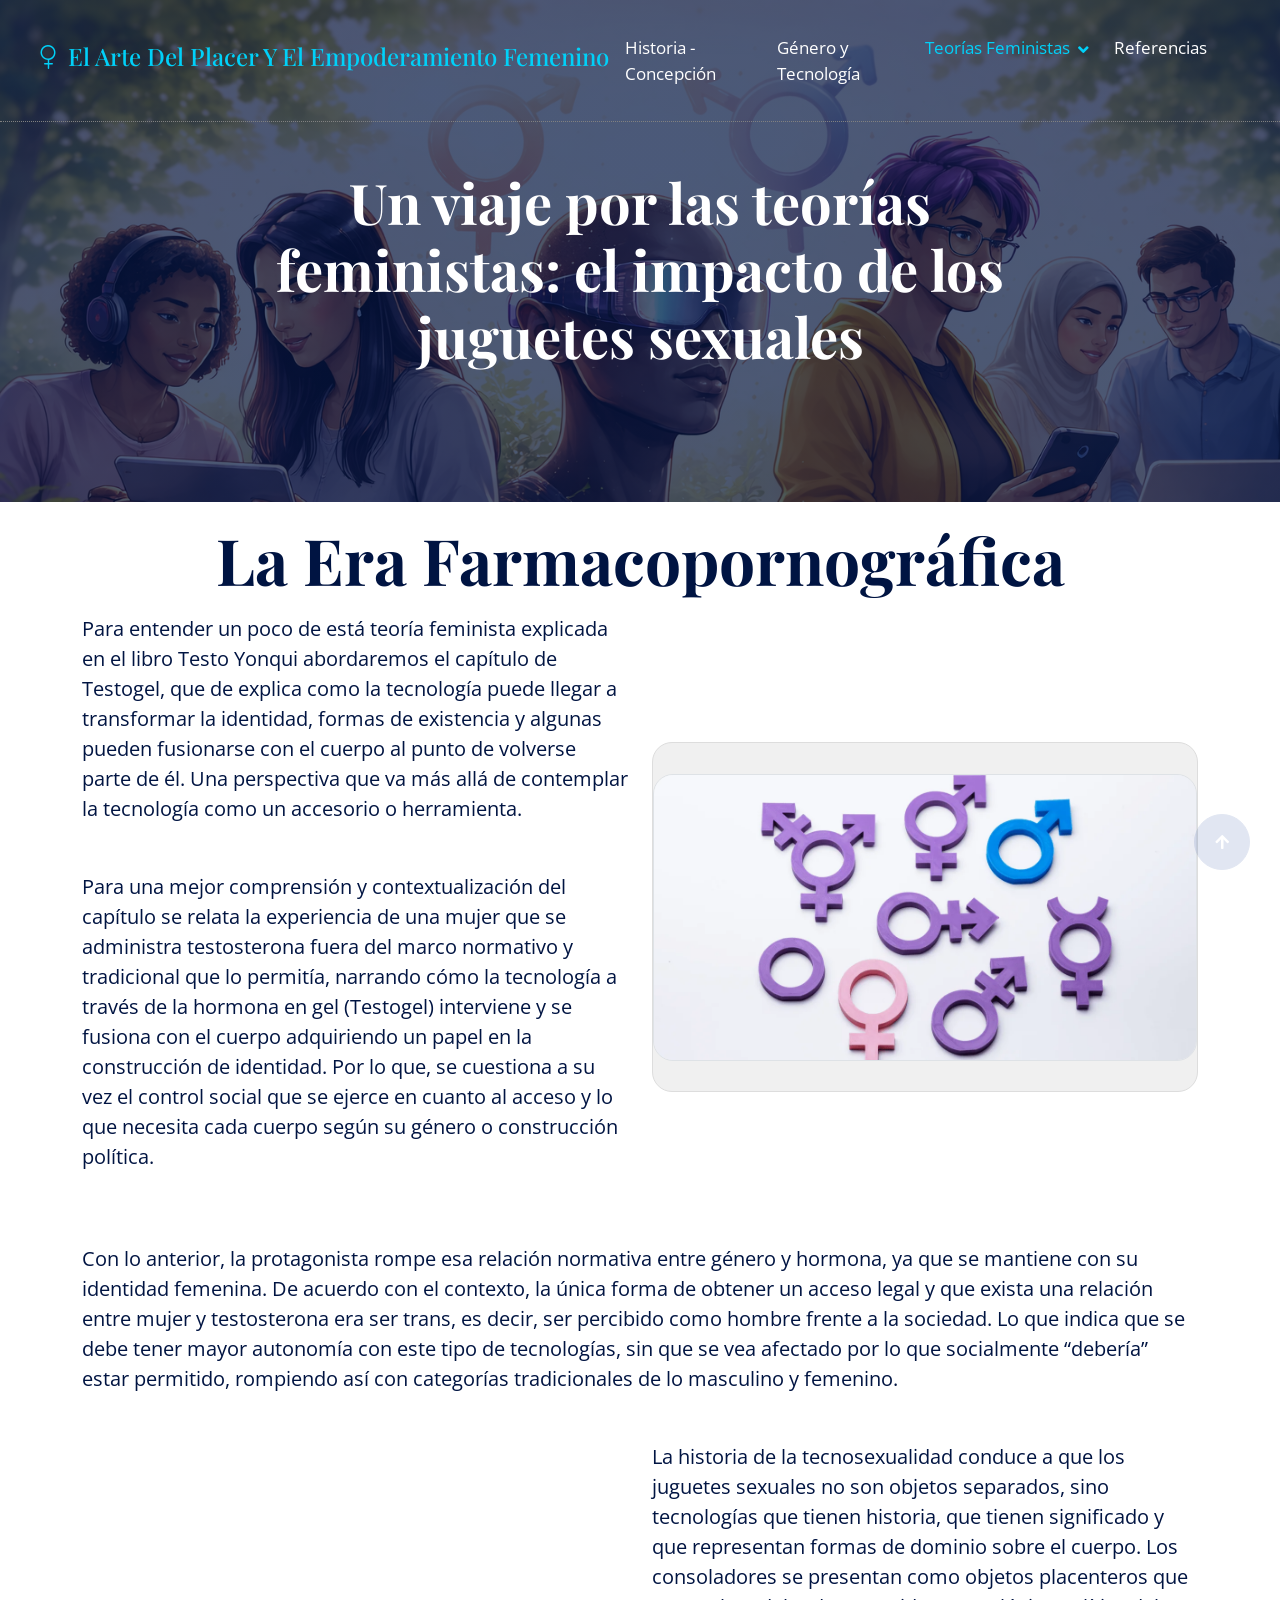
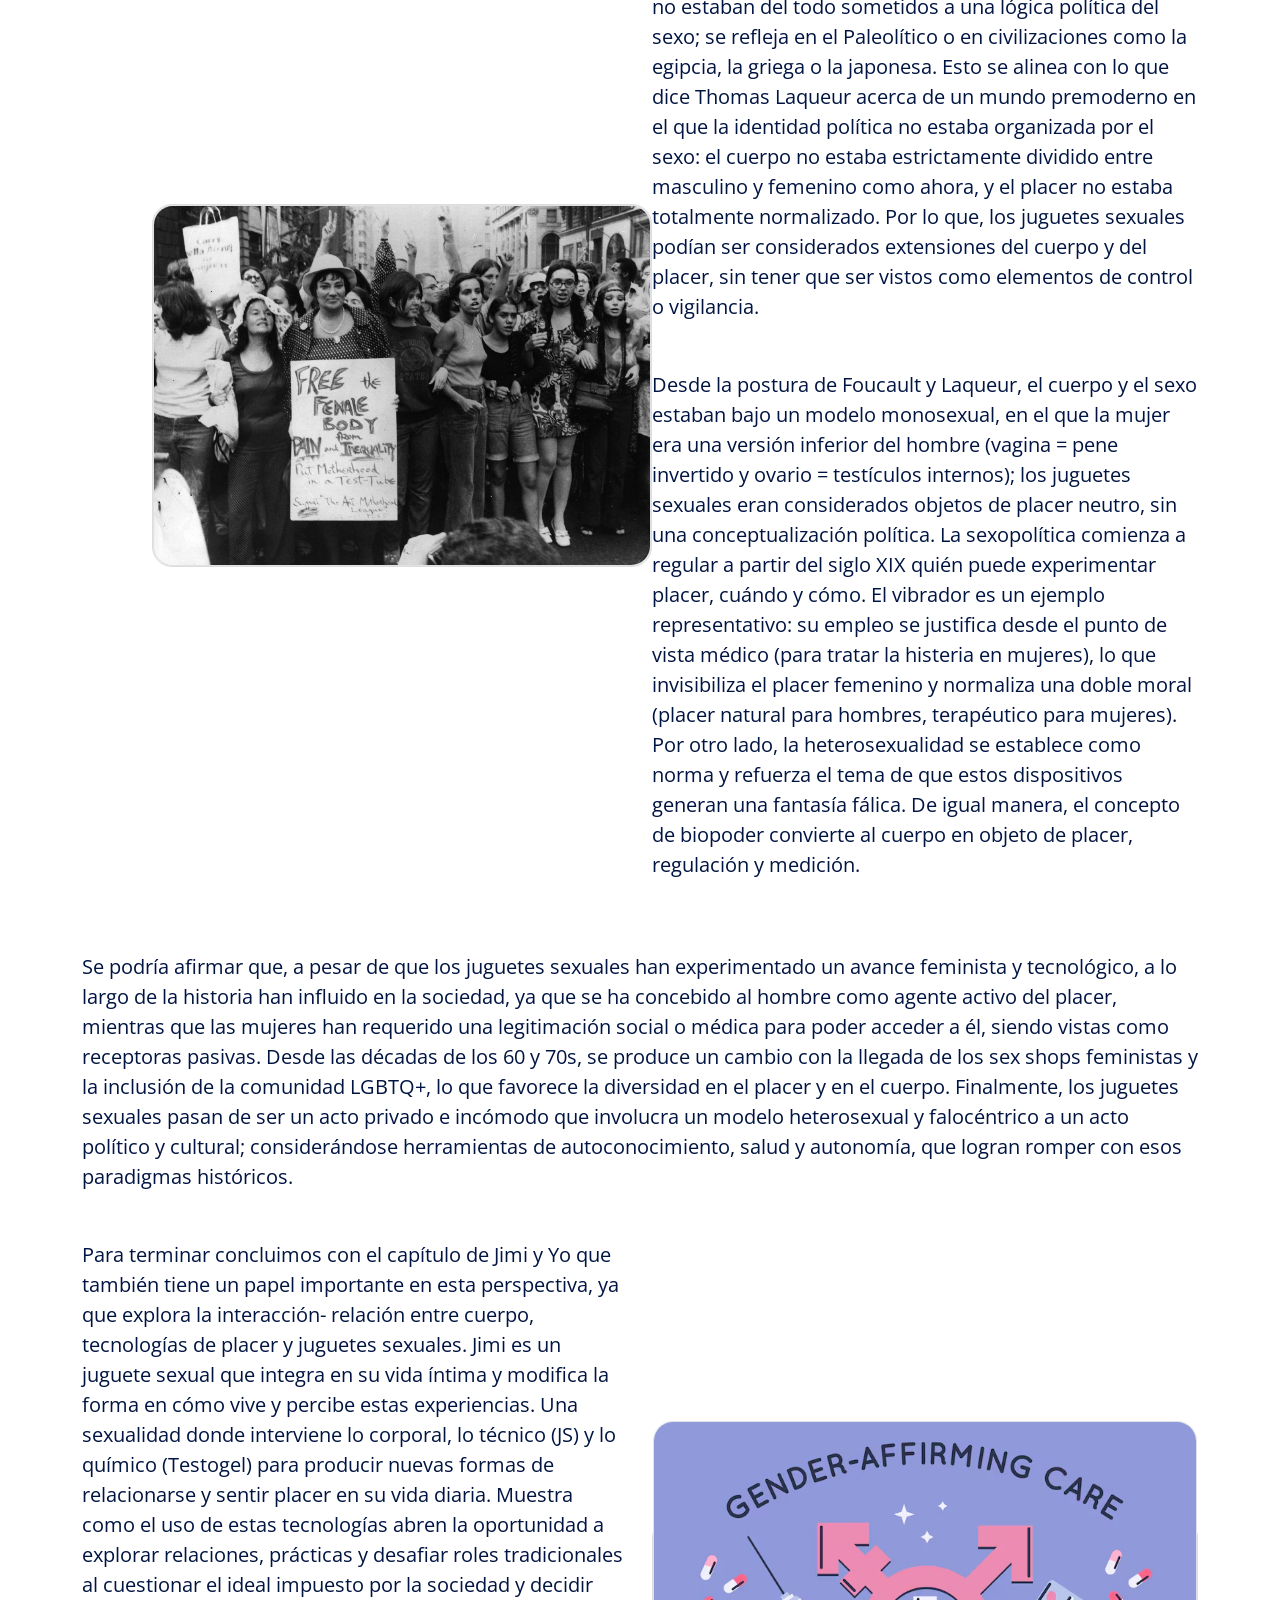
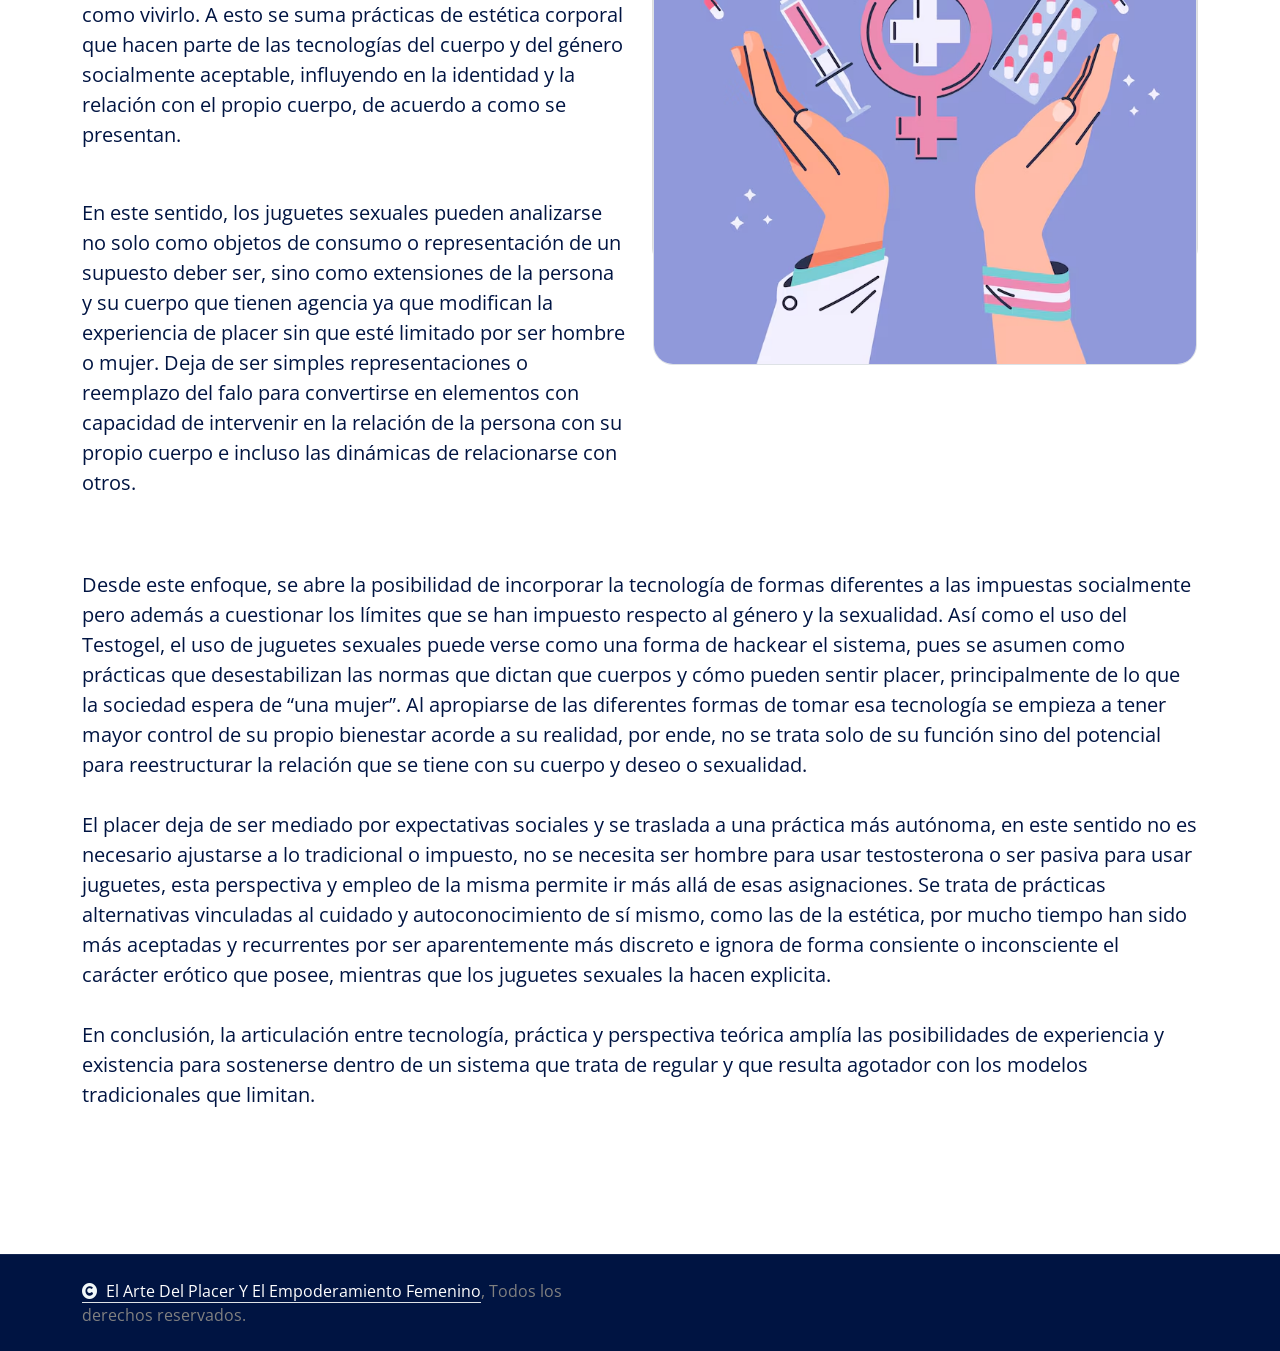
==== commit 7ebc6e3c: "rrrr" ====
--- a/farmacopornográfica.html
+++ b/farmacopornográfica.html
@@ -41,9 +41,9 @@
 
         <!-- Navbar & Hero Start -->
         <div class="container-fluid position-relative p-0">
-            <nav class="navbar navbar-expand-lg navbar-light px-4 px-lg-5 py-3 py-lg-0">
+            <nav class="navbar navbar-expand-lg navbar-light px-3 px-sm-4 px-lg-5 py-2 py-lg-0">
                 <a href="" class="navbar-brand p-0">
-                    <h1 style="margin-left: -30px;" class="text-primary"><i class="fas bi-gender-female me-3"></i>El Arte Del Placer Y El Empoderamiento Femenino</h1>
+                    <h1 style="margin-left: 0; font-size: clamp(1rem, 4vw, 1.5rem);" class="text-primary"><i class="fas bi-gender-female me-2"></i>El Arte Del Placer Y El Empoderamiento Femenino</h1>
                 </a>
                 <button class="navbar-toggler" type="button" data-bs-toggle="collapse" data-bs-target="#navbarCollapse">
                     <span class="fa fa-bars"></span>
@@ -56,7 +56,7 @@
                             <a href="#" class="nav-link dropdown-toggle active" data-bs-toggle="dropdown">Teorías Feministas</a>
                             <div class="dropdown-menu m-0">
                                 <a href="ReporducAsist.html" class="dropdown-item">Tecnologías de la reproducción asistida</a>
-                                <a href="farmacopornográfica.html" class="dropdown-item  active">La era farmacopornográfica</a>
+                                <a href="farmacopornográfica.html" class="dropdown-item active">La era farmacopornográfica</a>
                                 <a href="Xenofeminismo.html" class="dropdown-item">Xenofeminismo</a>
                             </div>
                         </div>
--- a/css/style.css
+++ b/css/style.css
@@ -169,10 +169,13 @@
 }
 
 .navbar-brand {
-    margin-left: -12px !important;
+    margin-left: 0 !important;
 }
 
 @media (min-width: 992px) {
+    .navbar-brand {
+        margin-left: -12px !important;
+    }
     .navbar .nav-item .dropdown-menu {
         display: block;
         visibility: hidden;
